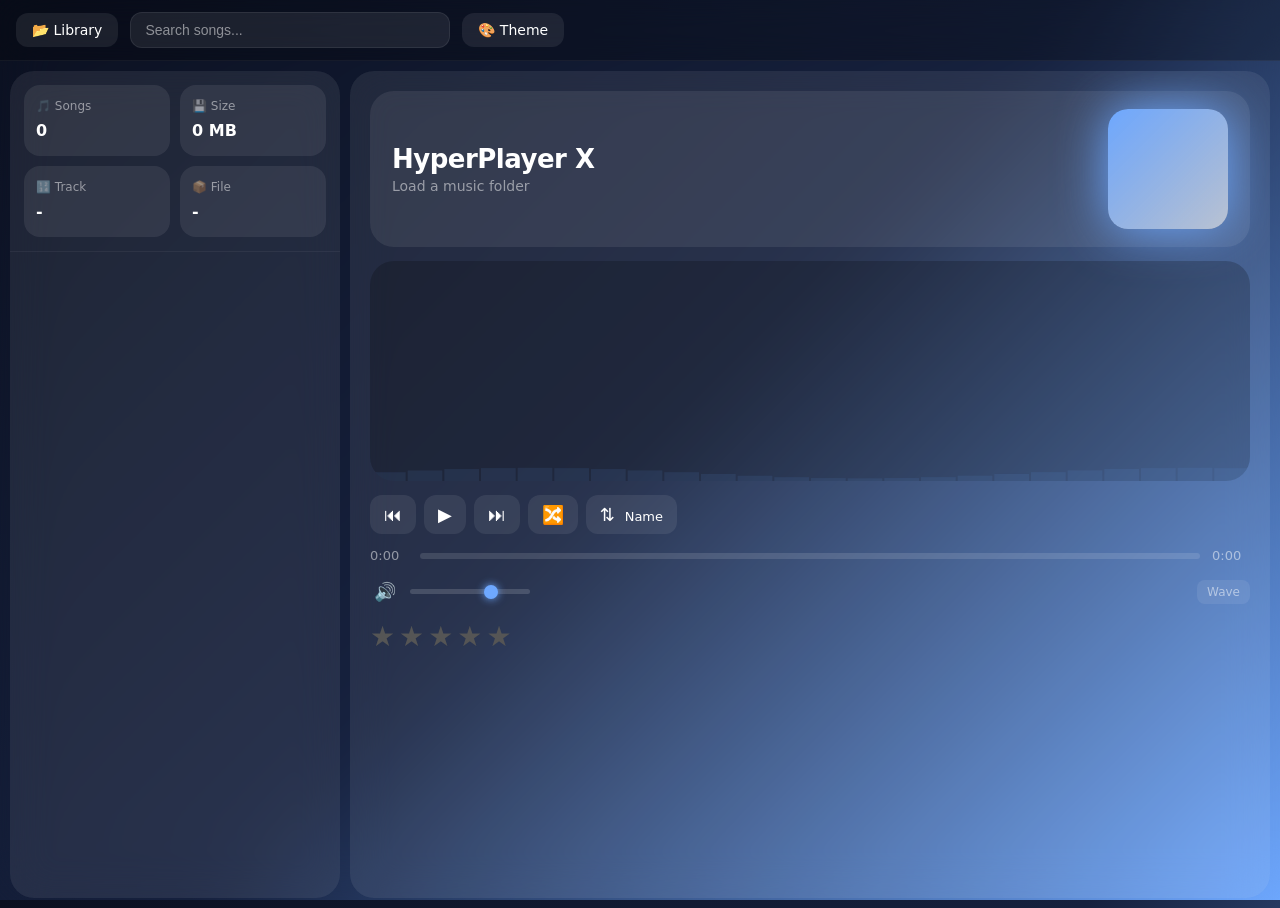
==== index.html @ 2aae61e9 "Upload afterthinking" ====
<!DOCTYPE html>
<html lang="en">
<head>
<meta charset="utf-8">
<meta name="viewport" content="width=device-width,initial-scale=1">
<title>HyperPlayer X</title>
<link rel="stylesheet" href="css/style.css">
</head>
<body>

<header>
  <button id="openBtn" aria-label="Open music folder">📂 Library</button>
  <input id="search" placeholder="Search songs..." aria-label="Search songs">
  <button id="themeBtn" aria-label="Toggle theme">🎨 Theme</button>
</header>

<div id="main">

  <aside id="sidebar">
    <div id="stats">
      <div class="card">🎵 Songs<br><b id="totalFiles">0</b></div>
      <div class="card">💾 Size<br><b id="totalSize">0 MB</b></div>
      <div class="card">🔢 Track<br><b id="songNum">-</b></div>
      <div class="card">📦 File<br><b id="songSize">-</b></div>
    </div>
    <div id="songs" role="listbox" aria-label="Song list"></div>
  </aside>

  <main id="content">

    <div id="hero">
      <div>
        <h1 id="title">HyperPlayer X</h1>
        <div id="subtitle">Load a music folder</div>
      </div>
      <div id="cover"></div>
    </div>

    <canvas id="visualizer" aria-label="Audio visualizer"></canvas>

    <div id="controls">
      <button id="prev" aria-label="Previous track">⏮</button>
      <button id="play" aria-label="Play/Pause">▶</button>
      <button id="next" aria-label="Next track">⏭</button>
      <button id="shuffle" aria-label="Random track">🔀</button>
      <button id="sortBtn" aria-label="Sort songs">⇅ <span id="sortLabel">Name</span></button>
    </div>

    <div id="seekContainer">
      <span id="currentTime">0:00</span>
      <div id="progressBar" role="slider" aria-label="Seek" tabindex="0">
        <div id="progressFill"></div>
        <div id="progressThumb"></div>
      </div>
      <span id="totalTime">0:00</span>
    </div>

    <div id="volumeContainer">
      <button id="muteBtn" aria-label="Mute/Unmute">🔊</button>
      <input type="range" id="volumeSlider" min="0" max="1" step="0.05" value="0.7" aria-label="Volume">
      <div id="visualizerMode" role="button" tabindex="0" aria-label="Toggle visualizer mode">Wave</div>
    </div>

    <div id="stars" aria-label="Rating">
      <span data-v="1" aria-label="Rate 1 star">★</span>
      <span data-v="2" aria-label="Rate 2 stars">★</span>
      <span data-v="3" aria-label="Rate 3 stars">★</span>
      <span data-v="4" aria-label="Rate 4 stars">★</span>
      <span data-v="5" aria-label="Rate 5 stars">★</span>
    </div>

    <audio id="audio" preload="auto"></audio>
  </main>
</div>

<input hidden id="picker" type="file" webkitdirectory multiple accept="audio/*">

<div id="toast-container"></div>

<script src="js/storage.js"></script>
<script src="js/visualizer.js"></script>
<script src="js/player.js"></script>
<script src="js/app.js"></script>
</body>
</html>
---- css/style.css ----
*,*::before,*::after{box-sizing:border-box;margin:0;padding:0}

:root{
  --bg:#0b1020;
  --panel:rgba(255,255,255,.08);
  --panel-hover:rgba(255,255,255,.12);
  --txt:#fff;
  --txt-muted:rgba(255,255,255,.5);
  --accent:#6ea8ff;
  --radius:16px;
  --radius-lg:24px;
  --transition:0.3s cubic-bezier(.4,0,.2,1);
  --shadow:0 8px 32px rgba(0,0,0,.3);
  transition:--bg var(--transition),--accent var(--transition);
}

body{
  color:var(--txt);
  font-family:Inter,'Segoe UI',system-ui,sans-serif;
  background:linear-gradient(135deg,var(--bg),#16213e,var(--accent));
  height:100vh;overflow:hidden;
  -webkit-font-smoothing:antialiased;
}

body::before{
  content:"";position:fixed;inset:0;
  backdrop-filter:blur(30px);
  -webkit-backdrop-filter:blur(30px);
  pointer-events:none;z-index:0;
}

button{cursor:pointer;font-family:inherit}
button,input{font-size:inherit}

/* Header */
header{
  position:relative;z-index:2;
  display:flex;align-items:center;gap:12px;padding:12px 16px;
  background:rgba(0,0,0,.25);
  backdrop-filter:blur(20px);
  -webkit-backdrop-filter:blur(20px);
  border-bottom:1px solid rgba(255,255,255,.05);
}

header button{
  background:var(--panel);
  color:var(--txt);border:none;border-radius:12px;
  padding:9px 16px;font-size:14px;
  transition:background var(--transition),transform .15s;
}
header button:hover{background:var(--panel-hover);transform:scale(1.02)}
header button:active{transform:scale(.97)}

#search{
  flex:1;max-width:320px;
  background:var(--panel);color:var(--txt);
  border:1px solid rgba(255,255,255,.08);border-radius:12px;
  padding:9px 14px;font-size:14px;outline:none;
  transition:border-color var(--transition),background var(--transition);
}
#search:focus{border-color:var(--accent);background:rgba(255,255,255,.1)}
#search::placeholder{color:var(--txt-muted)}

/* Main layout */
#main{
  position:relative;z-index:1;
  display:grid;grid-template-columns:340px 1fr;
  height:calc(100vh - 53px);
  gap:0;
}

/* Sidebar */
#sidebar{
  background:var(--panel);
  backdrop-filter:blur(20px);
  -webkit-backdrop-filter:blur(20px);
  margin:10px 0 10px 10px;border-radius:var(--radius-lg);
  overflow:hidden;display:flex;flex-direction:column;
}

#stats{
  display:grid;grid-template-columns:1fr 1fr;
  gap:10px;padding:14px;
  border-bottom:1px solid rgba(255,255,255,.05);
}

.card{
  background:var(--panel);padding:12px;border-radius:var(--radius);
  font-size:12px;color:var(--txt-muted);line-height:1.6;
}
.card b{color:var(--txt);font-size:16px;display:block;margin-top:2px}

#songs{
  flex:1;overflow-y:auto;overflow-x:hidden;
  padding:6px;
}

/* Scrollbar */
#songs::-webkit-scrollbar{width:6px}
#songs::-webkit-scrollbar-track{background:transparent}
#songs::-webkit-scrollbar-thumb{background:rgba(255,255,255,.15);border-radius:3px}
#songs::-webkit-scrollbar-thumb:hover{background:rgba(255,255,255,.25)}

.song{
  padding:11px 14px;border-radius:10px;
  cursor:pointer;font-size:13px;
  color:var(--txt-muted);transition:all .2s;
  white-space:nowrap;overflow:hidden;text-overflow:ellipsis;
}
.song:hover{background:var(--panel-hover);color:var(--txt)}
.song.active{
  background:var(--accent)!important;color:#000;font-weight:600;
}

/* Content area */
#content{
  margin:10px;padding:20px;
  background:var(--panel);
  backdrop-filter:blur(20px);
  -webkit-backdrop-filter:blur(20px);
  border-radius:var(--radius-lg);
  display:flex;flex-direction:column;gap:14px;
  overflow-y:auto;
}

/* Hero */
#hero{
  display:flex;justify-content:space-between;align-items:center;
  background:var(--panel);padding:18px 22px;
  border-radius:var(--radius-lg);
}

#title{font-size:26px;font-weight:700;letter-spacing:-.5px}
#subtitle{font-size:14px;color:var(--txt-muted);margin-top:4px}

#cover{
  width:120px;height:120px;border-radius:20px;
  background:linear-gradient(135deg,var(--accent),rgba(255,255,255,.6));
  box-shadow:0 0 50px var(--accent);
  transition:box-shadow var(--transition);
  flex-shrink:0;
}
#cover.playing{animation:coverPulse 3s ease-in-out infinite}

@keyframes coverPulse{
  0%,100%{box-shadow:0 0 40px var(--accent)}
  50%{box-shadow:0 0 70px var(--accent),0 0 100px rgba(110,168,255,.3)}
}

/* Visualizer */
#visualizer{
  height:220px;width:100%;border-radius:var(--radius-lg);
  background:rgba(0,0,0,.2);
}

/* Controls */
#controls{
  display:flex;align-items:center;gap:8px;
}

#controls button{
  background:var(--panel);color:var(--txt);
  border:none;border-radius:12px;padding:9px 14px;
  font-size:18px;transition:all .2s;
}
#controls button:hover{background:var(--panel-hover);transform:scale(1.05)}
#controls button:active{transform:scale(.95)}

#play{
  padding:9px 20px;font-size:20px;
  background:var(--accent);color:#000;
}
#play:hover{filter:brightness(1.15)}

#sortLabel{font-size:13px;margin-left:4px}

/* Seek bar */
#seekContainer{
  display:flex;align-items:center;gap:12px;
}
#seekContainer span{
  font-size:13px;color:var(--txt-muted);
  min-width:38px;font-variant-numeric:tabular-nums;
}

#progressBar{
  flex:1;height:6px;border-radius:3px;
  background:rgba(255,255,255,.12);
  cursor:pointer;position:relative;
  transition:height .15s;
}
#progressBar:hover{height:8px}
#progressBar:hover #progressThumb{opacity:1}

#progressFill{
  height:100%;border-radius:3px;
  background:linear-gradient(90deg,var(--accent),rgba(255,255,255,.6));
  width:0%;transition:width .1s linear;
}

#progressThumb{
  width:14px;height:14px;border-radius:50%;
  background:var(--accent);position:absolute;
  top:50%;transform:translate(-50%,-50%);
  left:0%;opacity:0;transition:opacity .2s;
  box-shadow:0 0 8px var(--accent);
  pointer-events:none;
}

/* Volume */
#volumeContainer{
  display:flex;align-items:center;gap:10px;
}

#muteBtn{
  background:none;border:none;color:var(--txt);
  font-size:18px;padding:4px;transition:transform .15s;
}
#muteBtn:hover{transform:scale(1.1)}

#volumeSlider{
  -webkit-appearance:none;appearance:none;
  width:120px;height:5px;border-radius:3px;
  background:rgba(255,255,255,.15);outline:none;
  cursor:pointer;
}
#volumeSlider::-webkit-slider-thumb{
  -webkit-appearance:none;appearance:none;
  width:14px;height:14px;border-radius:50%;
  background:var(--accent);cursor:pointer;
  box-shadow:0 0 8px var(--accent);
}
#volumeSlider::-moz-range-thumb{
  width:14px;height:14px;border-radius:50%;
  background:var(--accent);cursor:pointer;border:none;
}

/* Stars */
#stars{
  display:flex;gap:4px;
}
#stars span{
  font-size:28px;cursor:pointer;color:#555;
  transition:color .2s,transform .15s;
}
#stars span:hover{transform:scale(1.2)}
#stars span.gold{color:gold!important}

/* Visualizer mode toggle */
#visualizerMode{
  background:var(--panel);color:var(--txt-muted);
  border:none;border-radius:8px;padding:5px 10px;margin-left:auto;
  font-size:12px;cursor:pointer;transition:all .2s;white-space:nowrap;
}
#visualizerMode:hover{background:var(--panel-hover);color:var(--txt);}

/* Toast */
#toast-container{
  position:fixed;bottom:24px;left:50%;transform:translateX(-50%);
  z-index:999;display:flex;flex-direction:column;align-items:center;
  gap:8px;pointer-events:none;
}

.toast{
  background:rgba(0,0,0,.85);
  backdrop-filter:blur(12px);
  color:var(--txt);padding:10px 20px;border-radius:12px;
  font-size:14px;font-weight:500;
  animation:toastIn .35s ease forwards;
  pointer-events:auto;
  box-shadow:0 4px 20px rgba(0,0,0,.4);
  border:1px solid rgba(255,255,255,.1);
}

@keyframes toastIn{
  from{opacity:0;transform:translateY(16px) scale(.95)}
  to{opacity:1;transform:translateY(0) scale(1)}
}

/* Responsive */
@media(max-width:768px){
  #main{grid-template-columns:1fr;grid-template-rows:auto 1fr}
  #sidebar{max-height:45vh;margin:8px}
  #content{margin:0 8px 8px;padding:14px}
  #cover{width:80px;height:80px}
  #title{font-size:20px}
  #visualizer{height:150px}
  #volumeSlider{width:80px}
  header{padding:10px 12px}
  #search{max-width:none}
}
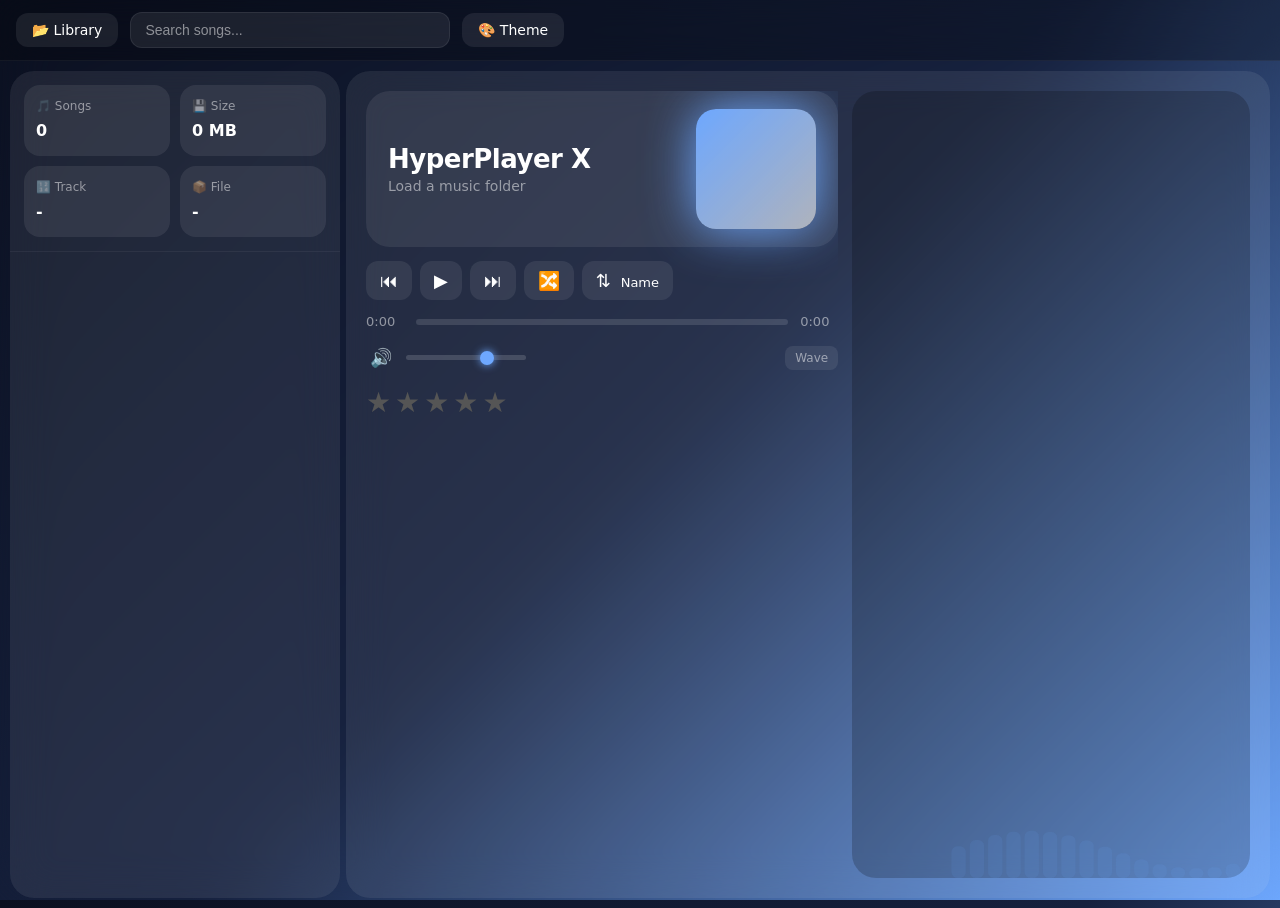
==== commit 6c6dbd7c: "updating equalizer" ====
--- a/index.html
+++ b/index.html
@@ -26,48 +26,55 @@
     <div id="songs" role="listbox" aria-label="Song list"></div>
   </aside>
 
+  <div id="resizer"></div>
+
   <main id="content">
 
-    <div id="hero">
-      <div>
-        <h1 id="title">HyperPlayer X</h1>
-        <div id="subtitle">Load a music folder</div>
+    <div id="content-left">
+
+      <div id="hero">
+        <div>
+          <h1 id="title">HyperPlayer X</h1>
+          <div id="subtitle">Load a music folder</div>
+        </div>
+        <div id="cover"></div>
       </div>
-      <div id="cover"></div>
+
+      <div id="controls">
+        <button id="prev" aria-label="Previous track">⏮</button>
+        <button id="play" aria-label="Play/Pause">▶</button>
+        <button id="next" aria-label="Next track">⏭</button>
+        <button id="shuffle" aria-label="Random track">🔀</button>
+        <button id="sortBtn" aria-label="Sort songs">⇅ <span id="sortLabel">Name</span></button>
+      </div>
+
+      <div id="seekContainer">
+        <span id="currentTime">0:00</span>
+        <div id="progressBar" role="slider" aria-label="Seek" tabindex="0">
+          <div id="progressFill"></div>
+          <div id="progressThumb"></div>
+          <div id="timeTooltip"></div>
+        </div>
+        <span id="totalTime">0:00</span>
+      </div>
+
+      <div id="volumeContainer">
+        <button id="muteBtn" aria-label="Mute/Unmute">🔊</button>
+        <input type="range" id="volumeSlider" min="0" max="1" step="0.05" value="0.7" aria-label="Volume">
+        <div id="visualizerMode" role="button" tabindex="0" aria-label="Toggle visualizer mode">Wave</div>
+      </div>
+
+      <div id="stars" aria-label="Rating">
+        <span data-v="1" aria-label="Rate 1 star">★</span>
+        <span data-v="2" aria-label="Rate 2 stars">★</span>
+        <span data-v="3" aria-label="Rate 3 stars">★</span>
+        <span data-v="4" aria-label="Rate 4 stars">★</span>
+        <span data-v="5" aria-label="Rate 5 stars">★</span>
+      </div>
+
     </div>
 
     <canvas id="visualizer" aria-label="Audio visualizer"></canvas>
-
-    <div id="controls">
-      <button id="prev" aria-label="Previous track">⏮</button>
-      <button id="play" aria-label="Play/Pause">▶</button>
-      <button id="next" aria-label="Next track">⏭</button>
-      <button id="shuffle" aria-label="Random track">🔀</button>
-      <button id="sortBtn" aria-label="Sort songs">⇅ <span id="sortLabel">Name</span></button>
-    </div>
-
-    <div id="seekContainer">
-      <span id="currentTime">0:00</span>
-      <div id="progressBar" role="slider" aria-label="Seek" tabindex="0">
-        <div id="progressFill"></div>
-        <div id="progressThumb"></div>
-      </div>
-      <span id="totalTime">0:00</span>
-    </div>
-
-    <div id="volumeContainer">
-      <button id="muteBtn" aria-label="Mute/Unmute">🔊</button>
-      <input type="range" id="volumeSlider" min="0" max="1" step="0.05" value="0.7" aria-label="Volume">
-      <div id="visualizerMode" role="button" tabindex="0" aria-label="Toggle visualizer mode">Wave</div>
-    </div>
-
-    <div id="stars" aria-label="Rating">
-      <span data-v="1" aria-label="Rate 1 star">★</span>
-      <span data-v="2" aria-label="Rate 2 stars">★</span>
-      <span data-v="3" aria-label="Rate 3 stars">★</span>
-      <span data-v="4" aria-label="Rate 4 stars">★</span>
-      <span data-v="5" aria-label="Rate 5 stars">★</span>
-    </div>
 
     <audio id="audio" preload="auto"></audio>
   </main>
--- a/css/style.css
+++ b/css/style.css
@@ -64,7 +64,7 @@
 /* Main layout */
 #main{
   position:relative;z-index:1;
-  display:grid;grid-template-columns:340px 1fr;
+  display:grid;grid-template-columns:var(--sidebar-width,340px) auto 1fr;
   height:calc(100vh - 53px);
   gap:0;
 }
@@ -112,13 +112,30 @@
   background:var(--accent)!important;color:#000;font-weight:600;
 }
 
+/* Resizer */
+#resizer{
+  width:6px;cursor:col-resize;
+  background:transparent;
+  position:relative;z-index:3;
+  margin:10px 0;
+  transition:background .2s;
+  flex-shrink:0;
+}
+#resizer:hover,#resizer.active{background:var(--accent)}
+
 /* Content area */
 #content{
-  margin:10px;padding:20px;
+  margin:10px 10px 10px 0;padding:20px;
   background:var(--panel);
   backdrop-filter:blur(20px);
   -webkit-backdrop-filter:blur(20px);
   border-radius:var(--radius-lg);
+  display:flex;flex-direction:row;gap:14px;
+  overflow:hidden;
+}
+
+#content-left{
+  flex:1;min-width:0;
   display:flex;flex-direction:column;gap:14px;
   overflow-y:auto;
 }
@@ -149,8 +166,9 @@
 
 /* Visualizer */
 #visualizer{
-  height:220px;width:100%;border-radius:var(--radius-lg);
+  width:45%;min-width:200px;border-radius:var(--radius-lg);
   background:rgba(0,0,0,.2);
+  flex-shrink:0;align-self:stretch;
 }
 
 /* Controls */
@@ -206,6 +224,17 @@
   box-shadow:0 0 8px var(--accent);
   pointer-events:none;
 }
+
+#timeTooltip{
+  position:absolute;bottom:16px;
+  background:rgba(0,0,0,.85);
+  color:var(--txt);padding:2px 7px;
+  border-radius:6px;font-size:11px;
+  pointer-events:none;opacity:0;
+  white-space:nowrap;transform:translateX(-50%);
+  transition:opacity .15s;
+}
+#progressBar:hover #timeTooltip{opacity:1}
 
 /* Volume */
 #volumeContainer{
@@ -281,10 +310,12 @@
 @media(max-width:768px){
   #main{grid-template-columns:1fr;grid-template-rows:auto 1fr}
   #sidebar{max-height:45vh;margin:8px}
-  #content{margin:0 8px 8px;padding:14px}
+  #resizer{display:none}
+  #content{flex-direction:column;margin:0 8px 8px;padding:14px}
+  #content-left{overflow-y:visible}
+  #visualizer{width:100%;min-width:0;height:150px;align-self:auto}
   #cover{width:80px;height:80px}
   #title{font-size:20px}
-  #visualizer{height:150px}
   #volumeSlider{width:80px}
   header{padding:10px 12px}
   #search{max-width:none}
